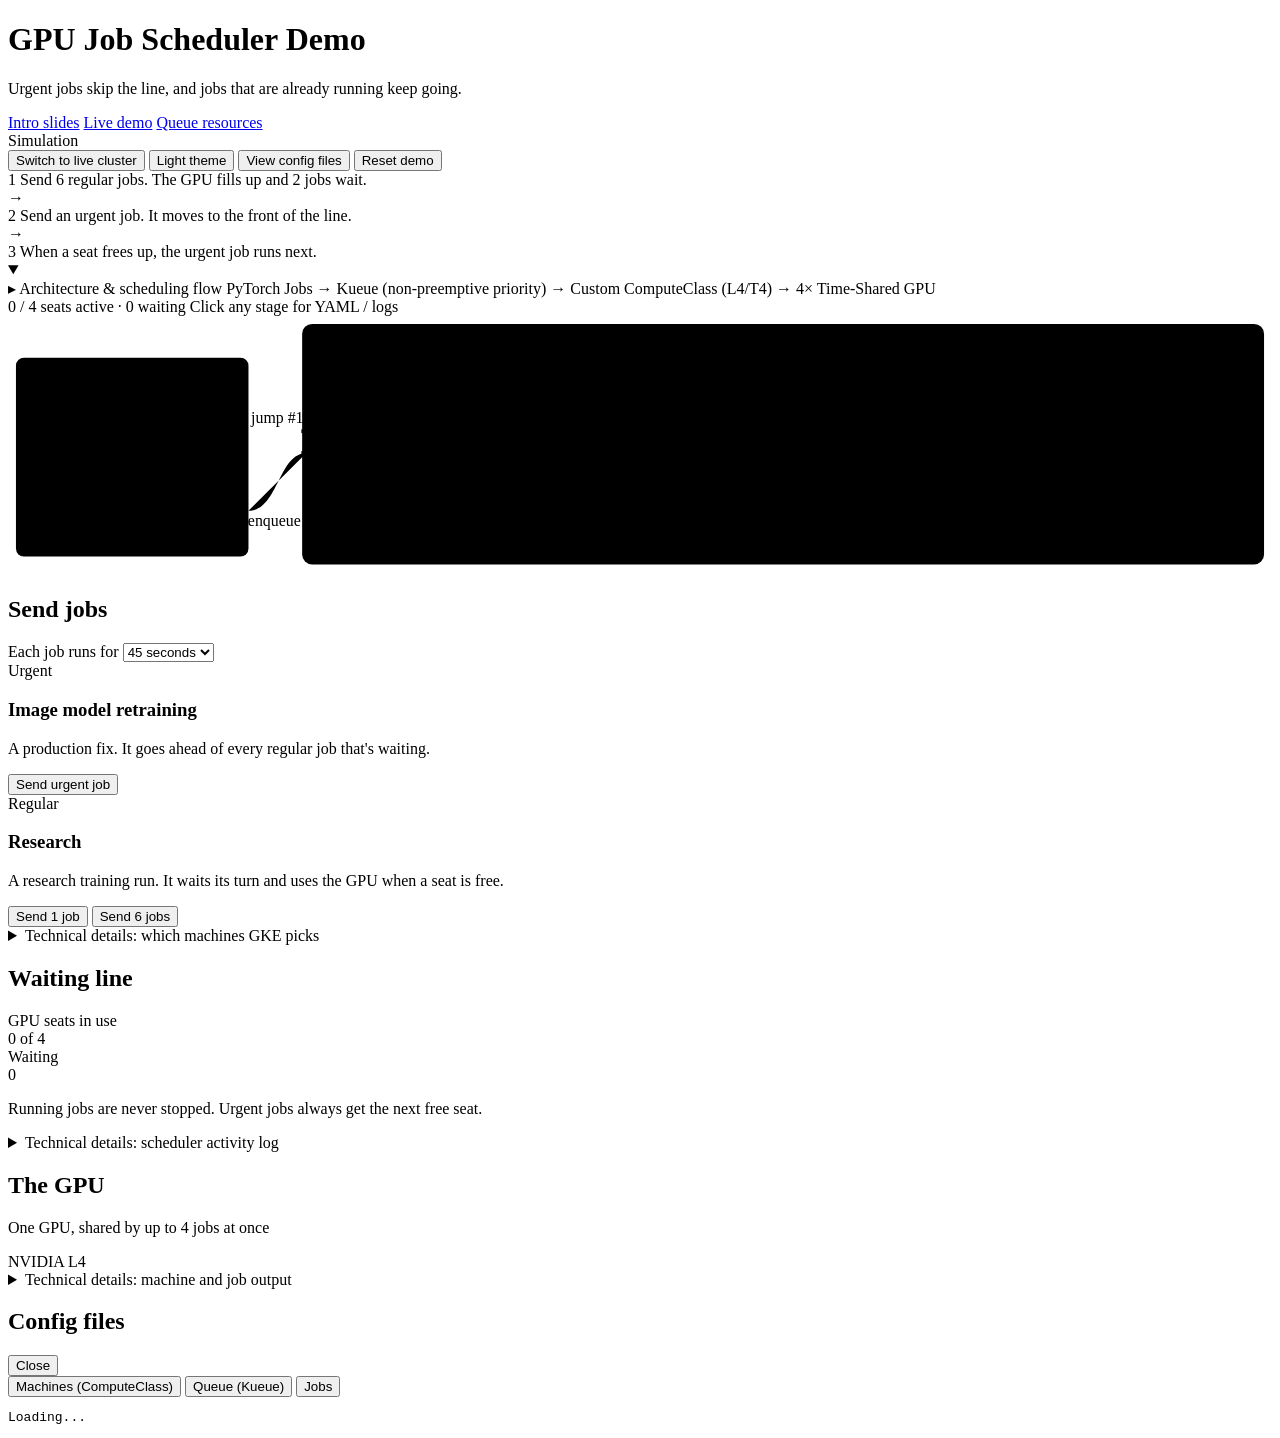
==== app/static/index.html @ 144d31f2 "Initial commit: GKE + Kueue + ComputeClass GPU time-sharing demo" ====
<!DOCTYPE html>
<html lang="en">
<head>
  <meta charset="UTF-8" />
  <meta name="viewport" content="width=device-width, initial-scale=1.0" />
  <meta
    name="description"
    content="Interactive GKE Standard, Kueue non-preemptive priority scheduling, Custom ComputeClass (L4/T4 On-Demand and Spot fallback), and 4x GPU time-sharing demo."
  />
  <meta name="color-scheme" content="dark light" />
  <title>GPU Job Scheduler Demo</title>
  <!-- Google Fonts serves different CSS per browser, so an SRI hash can't be pinned here.
       The CSP limits styles and fonts to these two origins. -->
  <link rel="preconnect" href="https://fonts.googleapis.com" />
  <link rel="preconnect" href="https://fonts.gstatic.com" crossorigin />
  <link
    rel="stylesheet"
    href="https://fonts.googleapis.com/css2?family=Bricolage+Grotesque:opsz,wght@12..96,500..800&amp;family=Instrument+Sans:wght@400..700&amp;family=JetBrains+Mono:wght@400..700&amp;display=swap"
  />
  <link rel="stylesheet" href="/static/styles.css" />
  <script src="/static/theme.js"></script>
</head>
<body>
  <header class="topbar">
    <div class="topbar-brand">
      <div>
        <h1 class="brand-title">GPU Job Scheduler Demo</h1>
        <p class="brand-subtitle">
          Urgent jobs skip the line, and jobs that are already running keep going.
        </p>
      </div>
      <nav class="page-nav" aria-label="Demo pages">
        <a href="/slides" class="page-nav-link" id="nav-intro-slides">Intro slides</a>
        <a href="/" class="page-nav-link active" id="nav-live-demo" aria-current="page">Live demo</a>
        <a href="/resources" class="page-nav-link" id="nav-queue-resources">Queue resources</a>
      </nav>
    </div>

    <div class="topbar-actions">
      <div class="mode-pill" id="mode-indicator">
        <span class="status-dot" id="mode-dot"></span>
        <span id="mode-label">Simulation</span>
      </div>
      <button type="button" class="btn btn-ghost" id="btn-toggle-mode">
        Switch to live cluster
      </button>
      <button type="button" class="btn btn-ghost" id="btn-theme-toggle">Light theme</button>
      <button type="button" class="btn btn-ghost" id="btn-view-manifests">
        View config files
      </button>
      <button type="button" class="btn btn-danger-outline" id="btn-reset-demo">
        Reset demo
      </button>
    </div>
  </header>

  <section class="demo-walkthrough-bar" aria-label="How to run the demo">
    <div class="walkthrough-step">
      <span class="step-tag">1</span>
      <span>Send 6 regular jobs. The GPU fills up and 2 jobs wait.</span>
    </div>
    <div class="walkthrough-divider">→</div>
    <div class="walkthrough-step">
      <span class="step-tag step-tag-critical">2</span>
      <span>Send an urgent job. It moves to the front of the line.</span>
    </div>
    <div class="walkthrough-divider">→</div>
    <div class="walkthrough-step">
      <span class="step-tag step-tag-emerald">3</span>
      <span>When a seat frees up, the urgent job runs next.</span>
    </div>
  </section>

  <section class="arch-section" aria-label="System architecture diagram">
    <details class="arch-details" id="arch-diagram-details" open>
      <summary class="arch-summary" id="arch-diagram-summary">
        <div class="arch-summary-left">
          <span class="arch-chevron" aria-hidden="true">▸</span>
          <span class="arch-summary-title">Architecture &amp; scheduling flow</span>
          <span class="arch-summary-sub">
            PyTorch Jobs → Kueue (non-preemptive priority) → Custom ComputeClass (L4/T4) → 4× Time-Shared GPU
          </span>
        </div>
        <div class="arch-summary-right">
          <span class="arch-hint-pill" id="arch-live-summary-pill">0 / 4 seats active · 0 waiting</span>
          <span class="arch-hint-pill">Click any stage for YAML / logs</span>
        </div>
      </summary>

      <div class="arch-canvas-wrap">
        <svg
          class="arch-svg"
          id="arch-svg"
          viewBox="0 0 1272 258"
          role="img"
          aria-labelledby="arch-svg-title arch-svg-desc"
        >
          <title id="arch-svg-title">GKE + Kueue + Custom ComputeClass GPU Time-Sharing Architecture</title>
          <desc id="arch-svg-desc">
            Urgent (priority 1000) and Regular (priority 100) PyTorch jobs enter Kueue LocalQueue training-queue and
            ClusterQueue gpu-cluster-queue with preemption set to Never. Admitted workloads trigger GKE ComputeClass
            cheap-gpu-timeshared (On-Demand L4/T4 score 20, Spot L4/T4 backup score 10) and share 1 physical GPU across
            up to 4 concurrent time-shared seats.
          </desc>

          <defs>
            <marker id="arch-arrow-amber" viewBox="0 0 10 10" refX="8" refY="5" markerWidth="6" markerHeight="6" orient="auto-start-reverse">
              <path d="M 0 1.5 L 8.5 5 L 0 8.5 z" class="arch-arrow-amber" />
            </marker>
            <marker id="arch-arrow-cyan" viewBox="0 0 10 10" refX="8" refY="5" markerWidth="6" markerHeight="6" orient="auto-start-reverse">
              <path d="M 0 1.5 L 8.5 5 L 0 8.5 z" class="arch-arrow-cyan" />
            </marker>
            <marker id="arch-arrow-emerald" viewBox="0 0 10 10" refX="8" refY="5" markerWidth="6" markerHeight="6" orient="auto-start-reverse">
              <path d="M 0 1.5 L 8.5 5 L 0 8.5 z" class="arch-arrow-emerald" />
            </marker>
            <marker id="arch-arrow-muted" viewBox="0 0 10 10" refX="8" refY="5" markerWidth="5" markerHeight="5" orient="auto-start-reverse">
              <path d="M 0 1.5 L 8.5 5 L 0 8.5 z" class="arch-arrow-muted" />
            </marker>
          </defs>

          <!-- GKE Cluster Boundary -->
          <rect x="296" y="8" width="968" height="242" rx="10" class="arch-cluster-frame" />
          <rect x="310" y="15" width="398" height="20" rx="4" class="arch-cluster-pill" />
          <text x="320" y="29" class="arch-cluster-label">
            GKE STANDARD CLUSTER · asia-southeast1 · Dataplane V2
          </text>

          <!-- STAGE 1: WORKLOADS -->
          <g
            class="arch-stage-group"
            id="arch-stage-jobs"
            tabindex="0"
            role="button"
            aria-label="Stage 1: Workloads. Click to view 03-job-templates.yaml"
          >
            <rect x="8" y="42" width="234" height="200" rx="8" class="arch-stage-box" />
            <text x="22" y="62" class="arch-stage-title">1. WORKLOADS</text>
            <text x="228" y="62" text-anchor="end" class="arch-stage-meta">Jobs YAML ↗</text>
            <line x1="20" y1="71" x2="230" y2="71" class="arch-divider" />

            <!-- Urgent Job Card -->
            <rect x="20" y="80" width="210" height="72" rx="6" class="arch-subcard arch-subcard-amber" />
            <rect x="20" y="80" width="4" height="72" rx="2" class="arch-bar-amber" />
            <text x="34" y="100" class="arch-item-title arch-fill-amber">Urgent · Priority 1000</text>
            <text x="34" y="118" class="arch-code">critical-priority</text>
            <text x="34" y="136" class="arch-muted">1 GPU slice · Skips waiting line</text>

            <!-- Regular Job Card -->
            <rect x="20" y="160" width="210" height="72" rx="6" class="arch-subcard arch-subcard-cyan" />
            <rect x="20" y="160" width="4" height="72" rx="2" class="arch-bar-cyan" />
            <text x="34" y="180" class="arch-item-title arch-fill-cyan">Regular · Priority 100</text>
            <text x="34" y="198" class="arch-code">low-priority</text>
            <text x="34" y="216" class="arch-muted">1 GPU slice · Research sweep</text>
          </g>

          <!-- WIRES: STAGE 1 -> STAGE 2 -->
          <path id="arch-wire-urgent" d="M 242 116 L 300 116" class="arch-wire arch-wire-amber" marker-end="url(#arch-arrow-amber)" />
          <text x="271" y="108" text-anchor="middle" class="arch-wire-label arch-fill-amber">jump #1</text>

          <path id="arch-wire-regular" d="M 242 196 C 272 196, 272 138, 300 138" class="arch-wire arch-wire-cyan" marker-end="url(#arch-arrow-cyan)" />
          <text x="268" y="211" text-anchor="middle" class="arch-wire-label arch-fill-cyan">enqueue</text>

          <!-- STAGE 2: KUEUE SCHEDULER -->
          <g
            class="arch-stage-group"
            id="arch-stage-kueue"
            tabindex="0"
            role="button"
            aria-label="Stage 2: Kueue Scheduler. Click to view 02-kueue-config.yaml"
          >
            <rect x="304" y="42" width="294" height="200" rx="8" class="arch-stage-box" />
            <text x="318" y="62" class="arch-stage-title">2. KUEUE SCHEDULER</text>
            <text x="584" y="62" text-anchor="end" class="arch-stage-meta">Kueue YAML ↗</text>
            <line x1="316" y1="71" x2="586" y2="71" class="arch-divider" />

            <!-- Queue Ordering Subcard -->
            <rect id="arch-kueue-queue-card" x="316" y="80" width="270" height="72" rx="6" class="arch-subcard" />
            <text x="328" y="99" class="arch-code arch-fill-primary">training-queue → gpu-cluster-queue</text>
            <text id="arch-queue-live" x="328" y="119" class="arch-item-title arch-fill-cyan">Waiting line: 0 jobs</text>
            <text x="328" y="137" class="arch-muted">Urgent (1000) jumps ahead of Regular (100)</text>

            <!-- Preemption & Quota Subcard -->
            <rect x="316" y="160" width="270" height="72" rx="6" class="arch-subcard" />
            <text x="328" y="180" class="arch-item-title arch-fill-emerald">preemption: Never (running safe)</text>
            <text id="arch-quota-live" x="328" y="199" class="arch-code arch-fill-primary">Quota in use: 0 / 4 GPU slices</text>
            <text x="328" y="217" class="arch-muted">Flavor: cheap-gpu-flavor (16 vCPU · 64Gi)</text>
          </g>

          <!-- WIRE: STAGE 2 -> STAGE 3 -->
          <path id="arch-wire-admit" d="M 598 142 L 650 142" class="arch-wire arch-wire-emerald" marker-end="url(#arch-arrow-emerald)" />
          <text x="624" y="133" text-anchor="middle" class="arch-wire-label">admit</text>
          <text x="624" y="156" text-anchor="middle" class="arch-wire-label">selector</text>

          <!-- STAGE 3: COMPUTECLASS -->
          <g
            class="arch-stage-group"
            id="arch-stage-ccc"
            tabindex="0"
            role="button"
            aria-label="Stage 3: Custom ComputeClass. Click to view 01-compute-class.yaml"
          >
            <rect x="654" y="42" width="290" height="200" rx="8" class="arch-stage-box" />
            <text x="668" y="62" class="arch-stage-title">3. COMPUTECLASS</text>
            <text x="930" y="62" text-anchor="end" class="arch-stage-meta">Class YAML ↗</text>
            <line x1="666" y1="71" x2="932" y2="71" class="arch-divider" />

            <!-- Tier 1: On-Demand -->
            <rect id="arch-tier-od" x="666" y="80" width="266" height="60" rx="6" class="arch-subcard arch-tier-active" />
            <text x="678" y="99" class="arch-item-title">Tier 1 · On-Demand GPU</text>
            <text x="920" y="99" text-anchor="end" class="arch-score-text">score 20</text>
            <text x="678" y="117" class="arch-code">nvidia-l4 / tesla-t4 · spot: false</text>
            <text id="arch-tier-od-state" x="678" y="133" class="arch-muted">Evaluated together · Active tier</text>

            <!-- Stockout Fallback Arrow -->
            <path d="M 799 140 L 799 168" class="arch-wire-fallback" marker-end="url(#arch-arrow-muted)" />
            <text x="808" y="158" class="arch-wire-label">stockout fallback</text>

            <!-- Tier 2: Spot Fallback -->
            <rect id="arch-tier-spot" x="666" y="172" width="266" height="60" rx="6" class="arch-subcard" />
            <text x="678" y="191" class="arch-item-title">Tier 2 · Spot VM Backup</text>
            <text x="920" y="191" text-anchor="end" class="arch-score-text">score 10</text>
            <text x="678" y="209" class="arch-code">nvidia-l4 / tesla-t4 · spot: true</text>
            <text id="arch-tier-spot-state" x="678" y="225" class="arch-muted">Fast backup capacity if OD full</text>
          </g>

          <!-- WIRE: STAGE 3 -> STAGE 4 -->
          <path id="arch-wire-gpu" d="M 944 142 L 994 142" class="arch-wire arch-wire-emerald" marker-end="url(#arch-arrow-emerald)" />
          <text x="969" y="133" text-anchor="middle" class="arch-wire-label">1 GPU</text>
          <text x="969" y="156" text-anchor="middle" class="arch-wire-label">4 seats</text>

          <!-- STAGE 4: SHARED PHYSICAL GPU NODE -->
          <g
            class="arch-stage-group"
            id="arch-stage-gpu"
            tabindex="0"
            role="button"
            aria-label="Stage 4: Time-Shared GPU Node. Click to inspect machine and job output"
          >
            <rect x="998" y="42" width="254" height="200" rx="8" class="arch-stage-box arch-stage-gpu-box" />
            <text x="1012" y="62" class="arch-stage-title">4. SHARED GPU</text>
            <text id="arch-gpu-chip" x="1238" y="62" text-anchor="end" class="arch-stage-meta arch-fill-emerald">NVIDIA L4</text>
            <line x1="1010" y1="71" x2="1240" y2="71" class="arch-divider" />

            <!-- 2x2 Time-Shared GPU Seats -->
            <rect id="arch-seat-1" x="1010" y="80" width="111" height="50" rx="5" class="arch-seat-rect" />
            <text x="1020" y="99" class="arch-seat-id">Seat 1</text>
            <text id="arch-seat-1-label" x="1020" y="118" class="arch-seat-state">Free</text>

            <rect id="arch-seat-2" x="1129" y="80" width="111" height="50" rx="5" class="arch-seat-rect" />
            <text x="1139" y="99" class="arch-seat-id">Seat 2</text>
            <text id="arch-seat-2-label" x="1139" y="118" class="arch-seat-state">Free</text>

            <rect id="arch-seat-3" x="1010" y="138" width="111" height="50" rx="5" class="arch-seat-rect" />
            <text x="1020" y="157" class="arch-seat-id">Seat 3</text>
            <text id="arch-seat-3-label" x="1020" y="176" class="arch-seat-state">Free</text>

            <rect id="arch-seat-4" x="1129" y="138" width="111" height="50" rx="5" class="arch-seat-rect" />
            <text x="1139" y="157" class="arch-seat-id">Seat 4</text>
            <text id="arch-seat-4-label" x="1139" y="176" class="arch-seat-state">Free</text>

            <!-- Time-Sharing & Telemetry Footer -->
            <rect x="1010" y="196" width="230" height="36" rx="5" class="arch-subcard" />
            <text x="1020" y="212" class="arch-code arch-fill-emerald">TIME_SHARING · 4 clients/GPU</text>
            <text id="arch-gpu-util" x="1020" y="226" class="arch-muted">nvidia-smi: 0% utilization · Idle</text>
          </g>
        </svg>
      </div>
    </details>
  </section>

  <div id="toast-banner" class="toast-banner hidden" role="status" aria-live="polite"></div>

  <main class="console-grid">
    <!-- COLUMN 1: SEND JOBS -->
    <section class="panel" aria-labelledby="dispatch-heading">
      <div class="panel-header">
        <h2 id="dispatch-heading" class="panel-title">Send jobs</h2>
        <div class="duration-control">
          <label for="job-duration-select" class="duration-label">Each job runs for</label>
          <select id="job-duration-select" class="select-input">
            <option value="25">25 seconds</option>
            <option value="45" selected>45 seconds</option>
            <option value="75">75 seconds</option>
          </select>
        </div>
      </div>

      <div class="job-trigger-card job-trigger-critical">
        <div class="trigger-header">
          <span class="priority-badge priority-critical">Urgent</span>
        </div>
        <h3 class="trigger-title">Image model retraining</h3>
        <p class="trigger-desc">
          A production fix. It goes ahead of every regular job that's waiting.
        </p>
        <div class="trigger-actions">
          <button type="button" class="btn btn-critical" id="btn-submit-critical">
            Send urgent job
          </button>
        </div>
      </div>

      <div class="job-trigger-card job-trigger-low">
        <div class="trigger-header">
          <span class="priority-badge priority-low">Regular</span>
        </div>
        <h3 class="trigger-title">Research</h3>
        <p class="trigger-desc">
          A research training run. It waits its turn and uses the GPU when a seat is free.
        </p>
        <div class="trigger-actions trigger-actions-split">
          <button type="button" class="btn btn-low" id="btn-submit-low">
            Send 1 job
          </button>
          <button type="button" class="btn btn-low-burst" id="btn-burst-low">
            Send 6 jobs
          </button>
        </div>
      </div>

      <details class="tech-details">
        <summary>Technical details: which machines GKE picks</summary>
        <div class="tech-body">
          <p class="ccc-helper">
            ComputeClass <code class="mono">cheap-gpu-timeshared</code> tries on-demand L4/T4 first
            (<code class="mono">priorityScore: 20</code>), then falls back to Spot L4/T4
            (<code class="mono">priorityScore: 10</code>). In simulation, click a row to switch machines.
          </p>
          <div class="ccc-rules-list" id="ccc-rules-container"></div>
        </div>
      </details>
    </section>

    <!-- COLUMN 2: WAITING LINE -->
    <section class="panel" aria-labelledby="kueue-heading">
      <div class="panel-header">
        <h2 id="kueue-heading" class="panel-title">Waiting line</h2>
      </div>

      <div class="quota-meter-card">
        <div class="quota-stats-row">
          <div>
            <span class="stat-label">GPU seats in use</span>
            <div class="stat-value" id="quota-usage-text">0 of 4</div>
          </div>
          <div class="stat-right">
            <span class="stat-label">Waiting</span>
            <div class="stat-value" id="queue-waiting-count">0</div>
          </div>
        </div>
        <div class="quota-bar-track" id="quota-bar-track"></div>
      </div>

      <p class="info-note">
        Running jobs are never stopped. Urgent jobs always get the next free seat.
      </p>

      <div class="queue-list" id="queued-jobs-container"></div>

      <details class="tech-details">
        <summary>Technical details: scheduler activity log</summary>
        <div class="tech-body">
          <p class="ccc-helper">
            Kueue queue <code class="mono">training-queue</code> → <code class="mono">gpu-cluster-queue</code>,
            priorities 1000 (urgent) and 100 (regular), preemption off.
          </p>
          <div class="events-feed" id="events-container"></div>
        </div>
      </details>
    </section>

    <!-- COLUMN 3: THE GPU -->
    <section class="panel" aria-labelledby="gpu-heading">
      <div class="panel-header">
        <div>
          <h2 id="gpu-heading" class="panel-title">The GPU</h2>
          <p class="panel-sub">One GPU, shared by up to 4 jobs at once</p>
        </div>
        <span class="emerald-pill" id="active-gpu-pill">NVIDIA L4</span>
      </div>

      <div class="gpu-usage-card" id="gpu-usage-container"></div>

      <div class="gpu-slots-grid" id="gpu-slots-container"></div>

      <details class="tech-details" id="details-gpu">
        <summary>Technical details: machine and job output</summary>
        <div class="tech-body">
          <div class="node-telemetry-banner" id="node-telemetry-banner">
            <div class="node-meta-item">
              <span class="meta-label">Node</span>
              <span class="meta-val mono" id="node-name-val">-</span>
            </div>
            <div class="node-meta-item">
              <span class="meta-label">Machine / GPU</span>
              <span class="meta-val mono" id="node-machine-val">-</span>
            </div>
            <div class="node-meta-item">
              <span class="meta-label">ComputeClass rule</span>
              <span class="meta-val mono" id="node-score-val">-</span>
            </div>
          </div>
          <div class="log-inspector">
            <div class="log-inspector-header">
              <span class="queue-section-title" id="log-inspector-title">Job output</span>
              <span class="mono-tag" id="log-inspector-status">Click a job to see its output</span>
            </div>
            <pre class="terminal-output" id="terminal-log-output">Click a job to see its output here.</pre>
          </div>
        </div>
      </details>
    </section>
  </main>

  <div class="modal-backdrop hidden" id="manifests-modal" role="dialog" aria-modal="true" aria-labelledby="modal-title">
    <div class="modal-card">
      <div class="modal-header">
        <h2 id="modal-title" class="panel-title">Config files</h2>
        <button type="button" class="btn btn-ghost" id="btn-close-modal">Close</button>
      </div>
      <div class="modal-tabs" id="manifest-tabs">
        <button type="button" class="tab-btn active" data-file="01-compute-class.yaml">Machines (ComputeClass)</button>
        <button type="button" class="tab-btn" data-file="02-kueue-config.yaml">Queue (Kueue)</button>
        <button type="button" class="tab-btn" data-file="03-job-templates.yaml">Jobs</button>
      </div>
      <pre class="manifest-code-view" id="manifest-code-content">Loading...</pre>
    </div>
  </div>

  <script src="/static/app.js"></script>
</body>
</html>
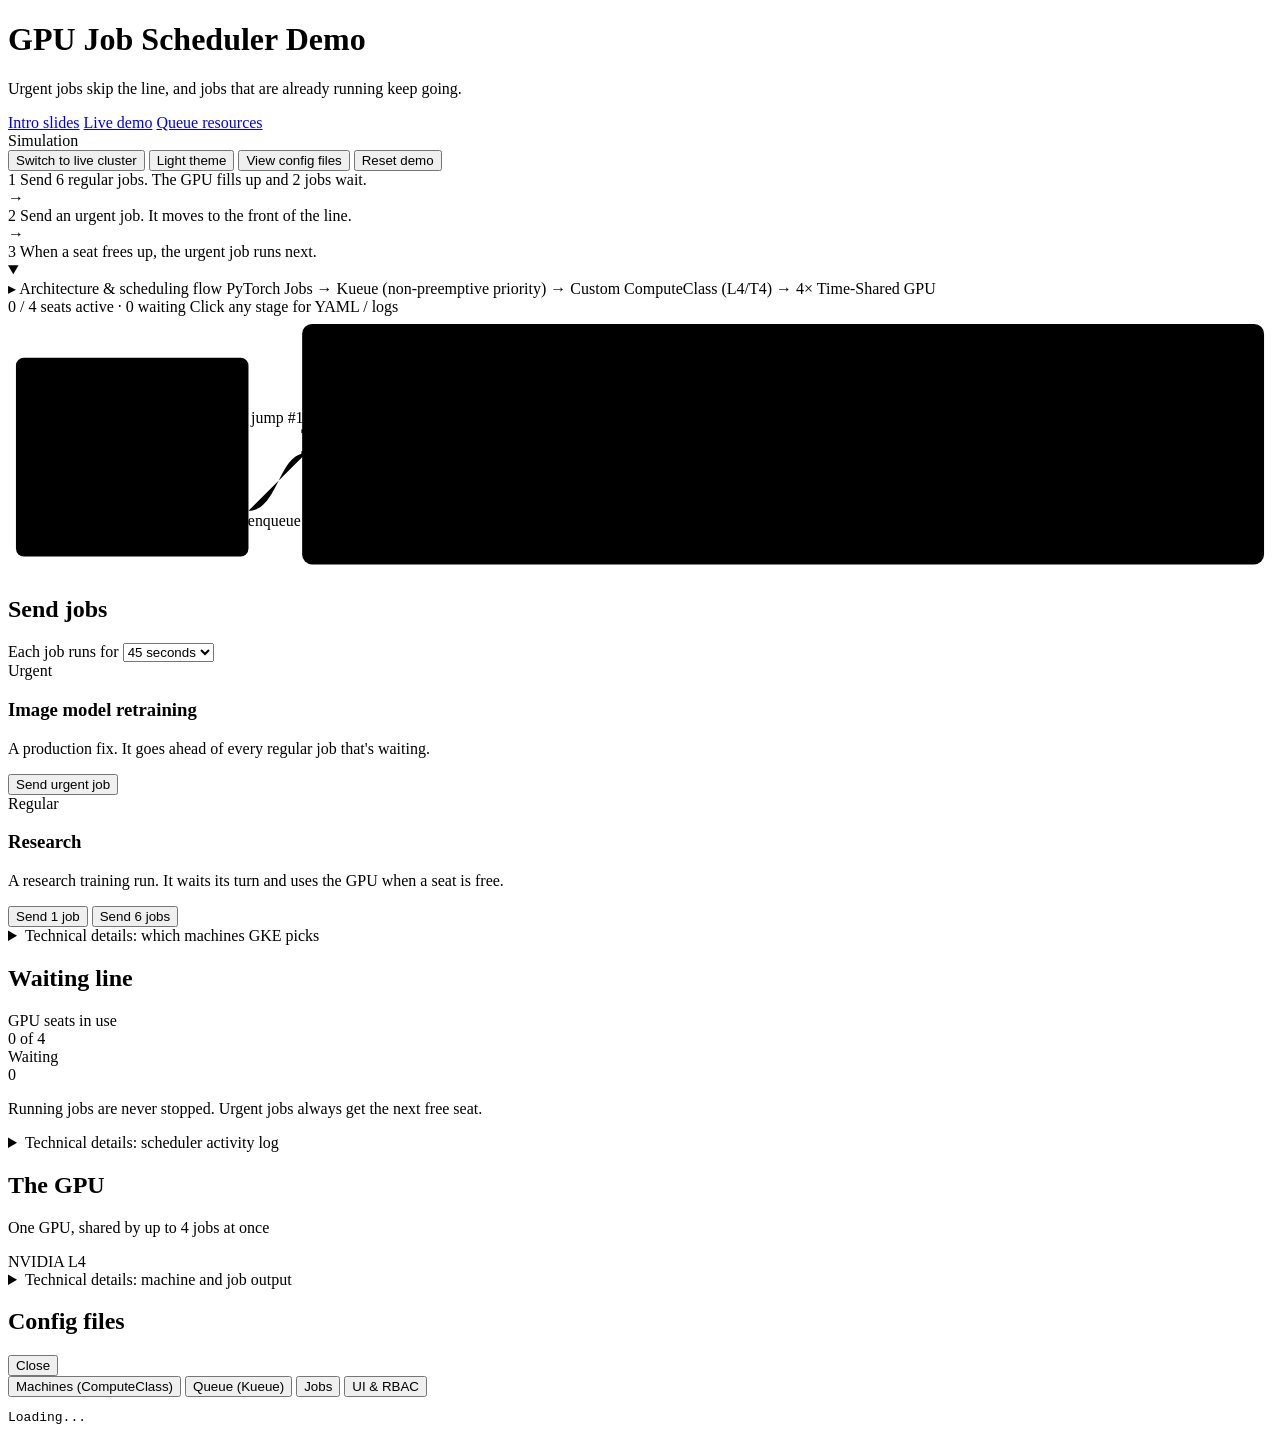
==== commit f53947b5: "Add in-cluster UI deployment with least-privilege RBAC and ClusterIP port-forwarding" ====
--- a/app/static/index.html
+++ b/app/static/index.html
@@ -422,6 +422,7 @@
         <button type="button" class="tab-btn active" data-file="01-compute-class.yaml">Machines (ComputeClass)</button>
         <button type="button" class="tab-btn" data-file="02-kueue-config.yaml">Queue (Kueue)</button>
         <button type="button" class="tab-btn" data-file="03-job-templates.yaml">Jobs</button>
+        <button type="button" class="tab-btn" data-file="04-ui-deployment.yaml">UI &amp; RBAC</button>
       </div>
       <pre class="manifest-code-view" id="manifest-code-content">Loading...</pre>
     </div>
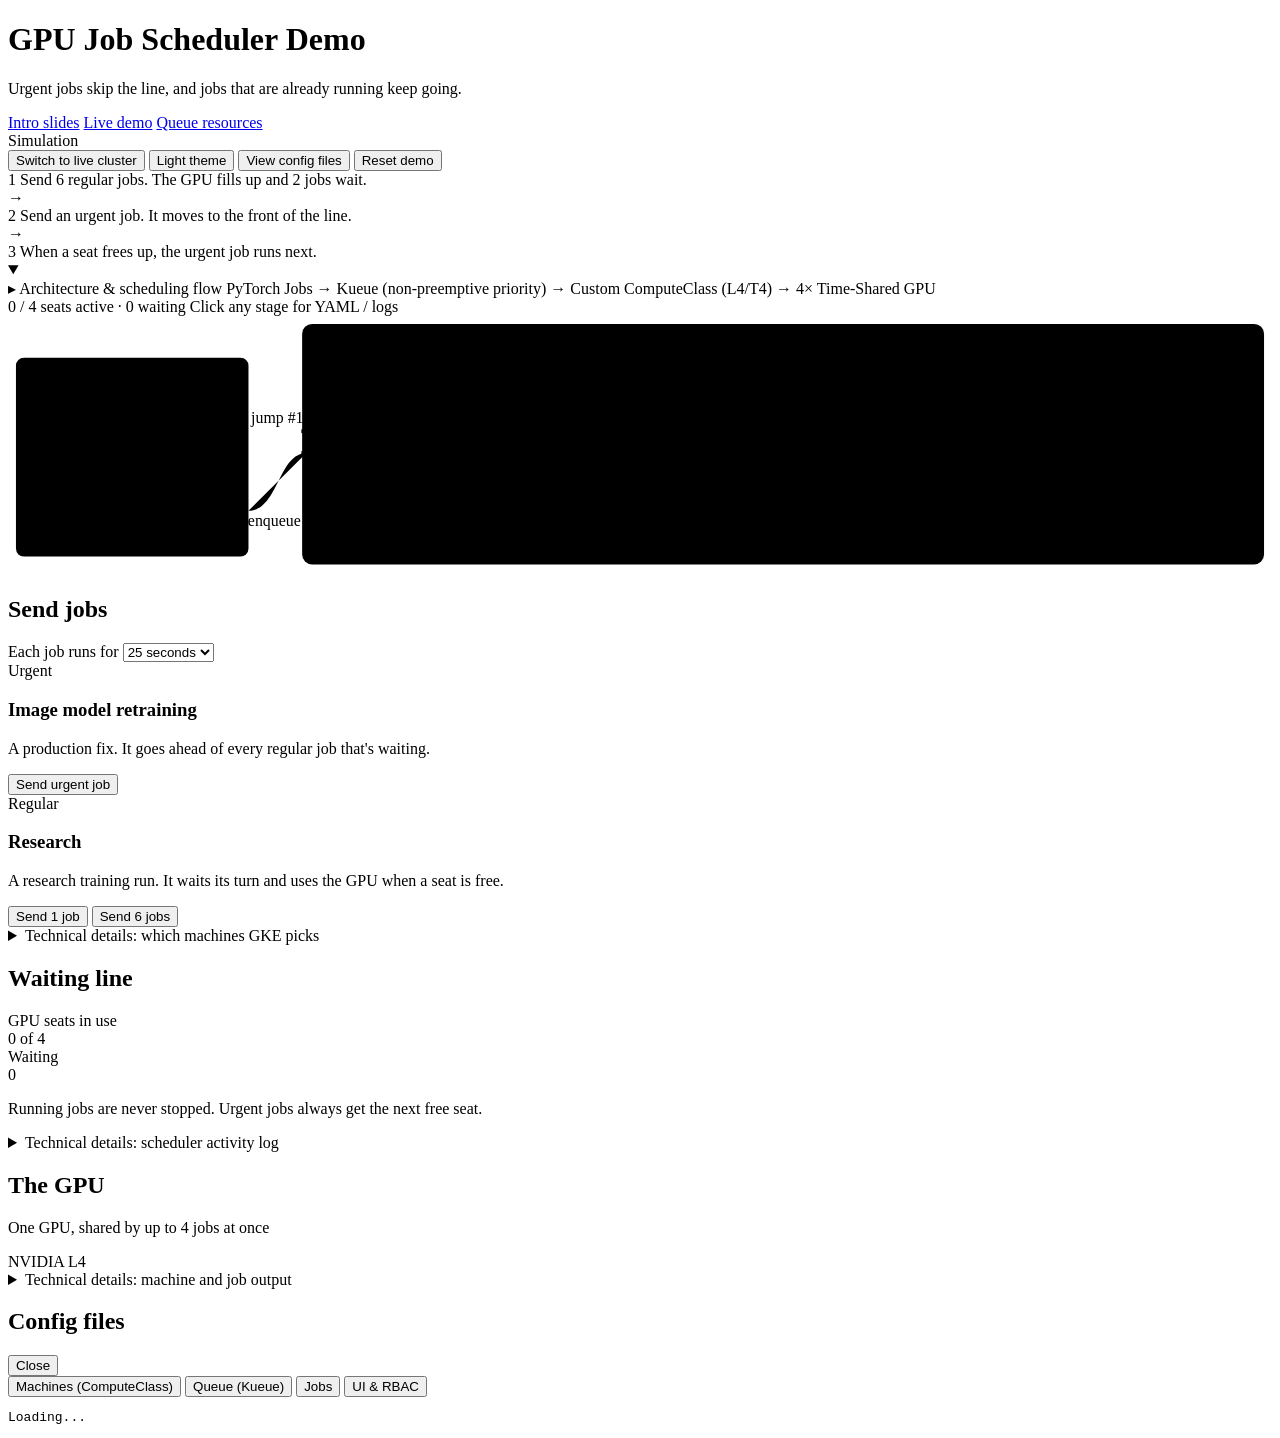
==== commit 4e0b03dd: "Update README and set default job duration to 25 seconds" ====
--- a/app/static/index.html
+++ b/app/static/index.html
@@ -278,8 +278,8 @@
         <div class="duration-control">
           <label for="job-duration-select" class="duration-label">Each job runs for</label>
           <select id="job-duration-select" class="select-input">
-            <option value="25">25 seconds</option>
-            <option value="45" selected>45 seconds</option>
+            <option value="25" selected>25 seconds</option>
+            <option value="45">45 seconds</option>
             <option value="75">75 seconds</option>
           </select>
         </div>
